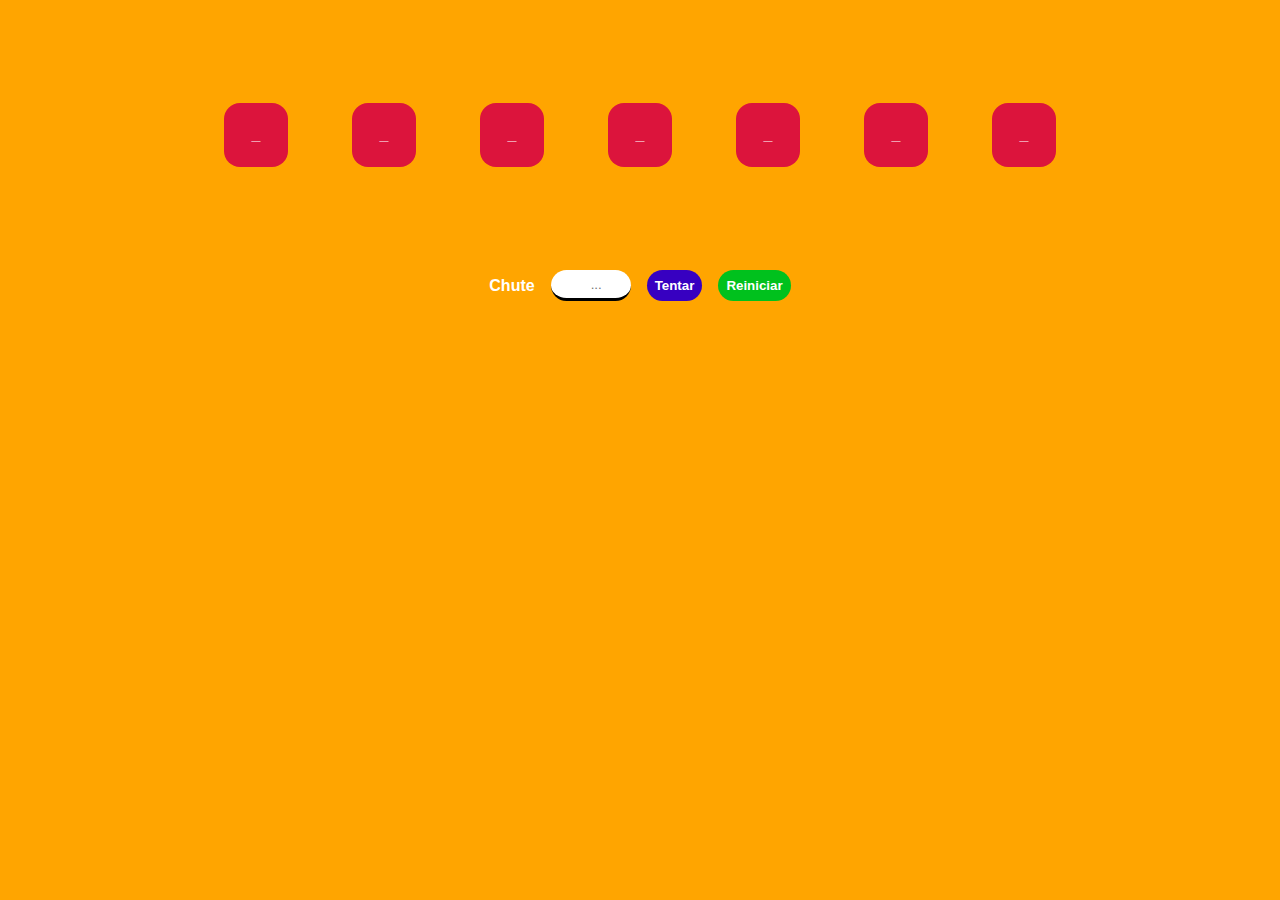
==== Jogo Web Forca/index.html @ 22496676 "FORCA" ====
<!DOCTYPE html>
<html lang="pt-br">

<head>
    <meta charset="UTF-8">
    <meta http-equiv="X-UA-Compatible" content="IE=edge">
    <meta name="viewport" content="width=device-width, initial-scale=1.0">
    <link rel="stylesheet" href="css/index.css">
    <link rel="stylesheet" href="css/stickman.css">
    <title>Forca</title>
</head>

<body>
    <ul id="tela">
    </ul>
    <div id="chutes">
        <label for="letra">Chute</label>
        <input id="letra" type="text" name="letra" type="text" maxlength="1"
            oninput="this.value = this.value.toUpperCase()" style="width: 2.5rem; padding-left: 2.5rem;"
            placeholder="...">
        <button id="chutes__tentar-button" onclick="main(),clearInput()">Tentar</button>
        <button id="chutes__reniciar-button" onclick="restart()">Reiniciar</button>
    </div>

    <div class="wrapper">
        <div class="hidden" id="head"></div>
        <div class="hidden" id="torso"></div>
        <div class="hidden" id="leftarm"></div>
        <div class="hidden" id="rightarm"></div>
        <div class="hidden" id="leftleg"></div>
        <div class="hidden" id="leftfoot"></div>
        <div class="hidden" id="rightleg"></div>
        <div class="hidden" id="rightfoot"></div>
    </div>
    <script src="/js/forca.js"></script>

    <!-- <script>
        var liPalavras = ["melancia", "banana", "uva", "empatia", "embuste", "verbete", "sublime",
            "sucinto", "inferir", "apatico", "acepção", "astucia", "redimir", "recesso", "estigma", "cultura", "refutar",
            "virtude", "cinismo", "exortar", "soberba", "trivial", "mitigar", "cordial", "aspecto", "imputar", "emergir",
            "sucesso", "alegria", "deboche", "candura", "ademais", "excerto", "almejar", "orgulho", "contudo", "oriundo",
            "alcunha", "austero", "coragem", "salutar", "sensato", "quimera", "excesso", "fomento", "saudade", "escroto",
            "erudito", "modesto", "parcial", "conciso", "amizade", "colosso", "demanda",
            "padecer", "piedade", "racismo", "vigente", "emotivo", "intenso", "auferir", "exilado", "bizarro", "profano",
            "ansioso", "colapso"];
        var save = liPalavras
        var pal_sort = Math.floor(Math.random() * liPalavras.length);
        var palavraStr = liPalavras[pal_sort].toUpperCase();
        var palavra = palavraStr.split('');
        var input = document.querySelector("#letra")
        let tentativas = 8;
        let jogada = undefined;
        let espaco = [];
        var tela = document.getElementById("tela");
        var li = document.createElement("li");
        var head = document.getElementById("head")
        var torso = document.getElementById("torso")
        var leftarm = document.getElementById("leftarm")
        var rightarm = document.getElementById("rightarm")
        var leftleg = document.getElementById("leftleg")
        var leftfoot = document.getElementById("leftfoot")
        var rightleg = document.getElementById("rightleg")
        var rightfoot = document.getElementById("rightfoot")



        input.select()

        function espacoGerar() {
            for (i = 0; i < palavra.length; i++) {
                espaco.push("_");
            }
            return espaco;
        }
        espacoGerar()

        // function espacoPrint(){
        //     for(i = 0; i < palavra.length; i++){
        //         console.log(espaco[i])
        //     }
        // }
        // espacoPrint()

        // Gerar espaços da palavra secreta no Front
        function espacosFront() {

            for (var j = 0; j < palavra.length; j++) {
                li = document.createElement("li");
                li.innerHTML = espaco[j]
                tela.appendChild(li);
            }
        }
        espacosFront()

        function removeEspacosFront() {
            while (tela.hasChildNodes()) {
                tela.removeChild(tela.firstChild);
            }
        }


        function verificar() {
            for (i = 0; i < palavra.length; i++) {
                if (palavra[i].includes(jogada)) {
                    tela.children[i].innerHTML = jogada
                    tela.children[i].classList.add("verde")
                    espaco.splice(i, palavra[i].length, jogada);
                    console.log("Acertou");
                }
            }
            if (!(palavra.includes(jogada))) {
                tentativas -= 1;
                console.log("Errou! Faltam", tentativas, "Tentativas");
            }

            return (espaco, tentativas);
        }

        function ganhou() {
            alert("Parabéns!! Você GANHOU!")
        }


        function main() {
            input.select()
            if (input.value == "") {
                alert("Não deixe o campo vazio.")
                return
            }
            if (tentativas > 1) {
                jogada = input.value;
                verificar();
                console.log(espaco);
                if (JSON.stringify(espaco) === JSON.stringify(palavra)) {
                    console.log("GANHOU!!!!");
                    setTimeout(ganhou, 430);
                    tentativas = -1;
                }
            }
            else {
                console.log("Enforcou! PERDEU!");
                alert("Enforcou! PERDEU! Tente novamente.")
                restart()
            }

            if (tentativas == 8) {
                head.classList.remove("head")
                torso.classList.remove("torso")
                leftarm.classList.remove("leftarm")
                rightarm.classList.remove("rightarm")
                leftleg.classList.remove("leftleg")
                leftfoot.classList.remove("leftfoot")
                rightleg.classList.remove("rightleg")
                rightfoot.classList.remove("rightfoot")

            }
            else if (tentativas == 7) {
                head.classList.add("head")
            }
            else if (tentativas == 6) {
                torso.classList.add("torso")
            }
            else if (tentativas == 5) {
                leftarm.classList.add("leftarm")
            }
            else if (tentativas == 4) {
                rightarm.classList.add("rightarm")
            }
            else if (tentativas == 3) {
                leftleg.classList.add("leftleg")
            }
            else if (tentativas == 2) {
                leftfoot.classList.add("leftfoot")
            }
            else if (tentativas == 1) {
                rightleg.classList.add("rightleg")
            }
            else if (tentativas == 0) {
                rightfoot.classList.add("rightfoot")
            }

        }

        function restart() {
            removeEspacosFront()
            liPalavras = save;
            pal_sort = Math.floor(Math.random() * liPalavras.length);
            palavraStr = liPalavras[pal_sort].toUpperCase();
            palavra = palavraStr.split('');
            tentativas = 8;
            jogada = undefined;
            espaco = []
            espacoGerar();
            console.clear();
            console.log(palavra);
            espacosFront()
            if (tentativas == 8) {
                head.classList.remove("head")
                torso.classList.remove("torso")
                leftarm.classList.remove("leftarm")
                rightarm.classList.remove("rightarm")
                leftleg.classList.remove("leftleg")
                leftfoot.classList.remove("leftfoot")
                rightleg.classList.remove("rightleg")
                rightfoot.classList.remove("rightfoot")

            }

        }
        function clearInput() {
            input.value = ""
        }
    </script> -->
</body>

</html>
---- Jogo Web Forca/css/index.css ----
*{
    margin: 0;
    padding: 0;
}

body{
    background-color: orange;
    font-family: Arial, Helvetica, sans-serif;
    display: flow-root;
    flex-direction: column;
    height: 100vh;
    justify-content: center;
    align-items: center;
}

#tela{
    display: flex;
    text-align: center;
    flex-direction: row;
    justify-content: center;
    align-items: center;
    height: 30vh;
    gap: 5%;
}

ul{
    display: flex;
    font-weight: bold;
    list-style: none;
}

#tela > li {
    display: flex;
    color: white;
    justify-content: center;
    align-items: center;
    border-radius: 1rem;
    background-color: crimson;
    width: 4rem;
    height: 4rem;
    transition: 0.5s;
}

.verde{
    background-color: rgb(0, 193, 29) !important;
}

#chutes{
    display: flex;
    flex-direction: row;
    justify-content:center;
    align-items: center;
    gap: 1rem;
    width: 100%;
}

#chutes > label {
    color: white;
    font-weight: bold;
}

#letra{
    color: rgb(0, 0, 0);
    height: 1.7rem;
    background-color: rgb(203, 132, 0);
    box-shadow: 0 0 0 0;
    border: 0 none;
    border-bottom: 1px solid black ;
    border-radius: 16px;
    outline: 0;
    transition: 0.4s;
}

#letra:focus{
    color: black;
    background-color: white;
    border-bottom: 3px solid black ;
    border-radius: 16px;
}

#chutes__tentar-button{
    border: none;
    color: white;
    font-weight: bold;
    background-color: rgb(55, 0, 193);
    border-radius: 16px;
    padding: 0.5rem;
    transition: 0.3s;
}

#chutes__tentar-button:hover{
    background-color: rgb(72, 0, 255);
    border-radius: 8px;
}

#chutes__tentar-button:active{
    background-color: white;
    transition: 0s;

}

#chutes__reniciar-button{
    border: none;
    color: white;
    font-weight: bold;
    background-color: rgb(0, 193, 29);
    border-radius: 18px;
    padding: 0.5rem;
    transition: 0.3s;
}

#chutes__reniciar-button:hover{
    background-color: rgb(0, 226, 34);
    border-radius: 8px;
}

#chutes__reniciar-button:active{
    background-color: white;
    transition: 0s;

}
@media screen and (max-width: 700px){
    #tela {
        height: 40vh;
    }
}



@media screen and (max-width: 350px){

    #chutes{
        display: flex;
        flex-direction: column;
        justify-content:center;
        align-items: center;
        gap: 1rem;
        width: 100%;
    }
}
---- Jogo Web Forca/css/stickman.css ----
.wrapper {
    width: 280px;
    height: 300px;
    display: flex;
    position: relative;
    bottom: 10vh;
}
.hidden{
    display: hidden;
}

.head {
    width: 50px;
    height: 60px;
    border: 5px solid black;
    border-radius: 50%;
    display: block;
    position: absolute;
    top: 21px;
    left: 133px;
    z-index: 1;
    animation: rock 1s alternate infinite ease-in-out;
    transform-origin: center bottom;
}

@keyframes rock {
    0% {
        transform: rotate(-10deg);
    }

    100% {
        transform: rotate(10deg);
    }
}

.torso {
    width: 6px;
    height: 100px;
    border: 3px solid black;
    display: block;
    position: absolute;
    top: 80px;
    left: 156px;
}

.leftleg {
    width: 6px;
    height: 100px;
    border: 3px solid black;
    display: block;
    position: absolute;
    top: 175px;
    left: 155px;
    transform: rotate(12deg);
    transform-origin: top;
}

.rightleg {
    width: 6px;
    height: 100px;
    border: 3px solid black;
    display: block;
    position: absolute;
    top: 175px;
    left: 157px;
    transform: rotate(-12deg);
    transform-origin: top;
}

.leftarm {
    width: 100px;
    height: 6px;
    border: 3px solid black;
    display: block;
    position: absolute;
    top: 86px;
    left: 57px;
    animation: wave 1s alternate infinite ease-in-out;
    transform-origin: 100%;
}

@keyframes wave {
    0% {
        transform: rotate(-20deg);
    }

    100% {
        transform: rotate(40deg);
    }
}

.rightarm {
    width: 100px;
    height: 6px;
    border: 3px solid black;
    display: block;
    position: absolute;
    top: 86px;
    left: 161px;
    animation: wave2 1s alternate infinite ease-in-out;
    transform-origin: 0%;
}

@keyframes wave2 {
    0% {
        transform: rotate(20deg);
    }

    100% {
        transform: rotate(-40deg);
    }
}

.leftfoot {
    width: 30px;
    height: 6px;
    border: 3px solid black;
    display: block;
    position: absolute;
    top: 270px;
    left: 110px;
    transform: rotate(8deg);
}

.rightfoot {
    width: 30px;
    height: 6px;
    border: 3px solid black;
    display: block;
    position: absolute;
    top: 270px;
    left: 178px;
    transform: rotate(-8deg);
}
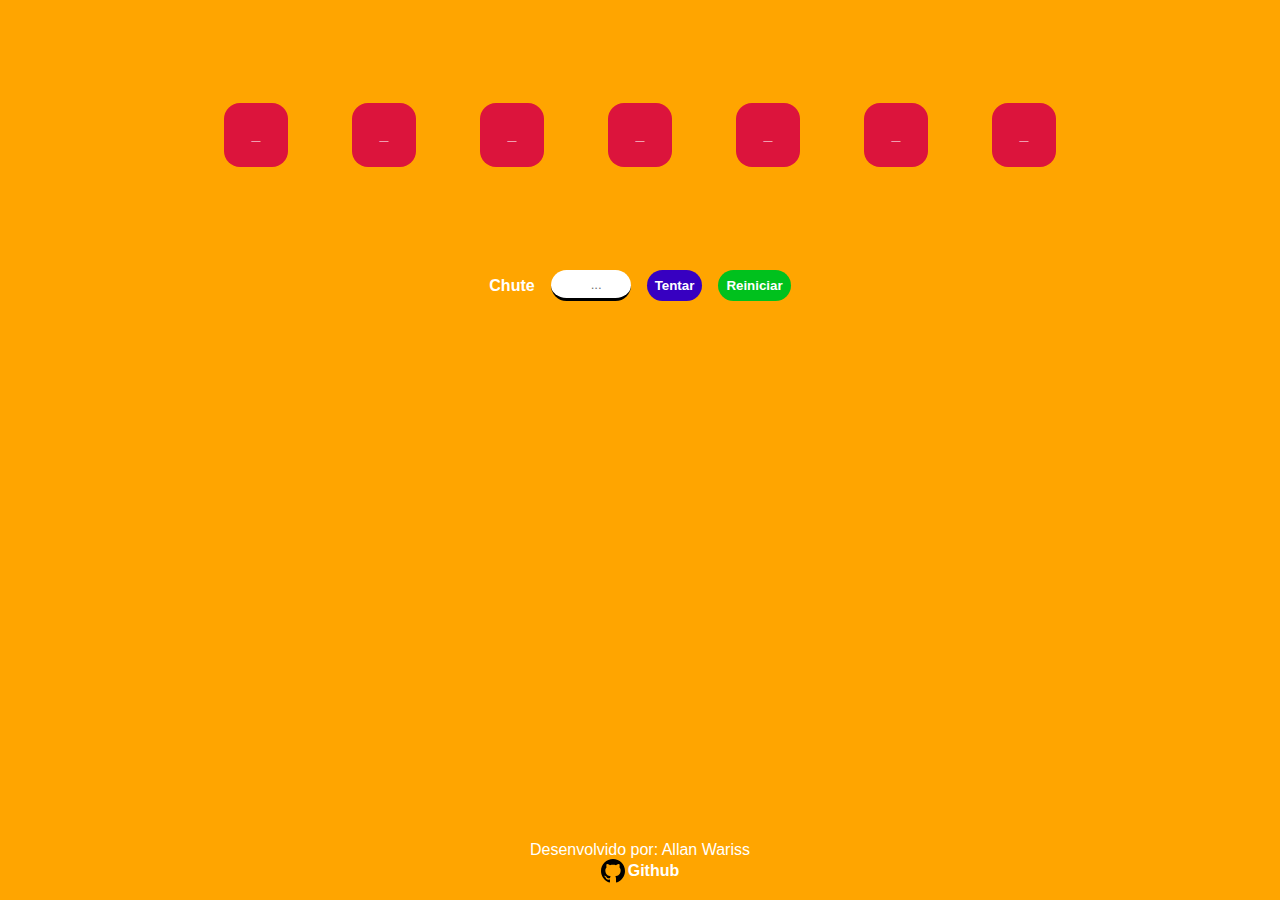
==== commit 53dac024: "FORCA" ====
--- a/Jogo Web Forca/index.html
+++ b/Jogo Web Forca/index.html
@@ -32,6 +32,11 @@
         <div class="hidden" id="rightleg"></div>
         <div class="hidden" id="rightfoot"></div>
     </div>
+
+    <footer>
+        <p>Desenvolvido por: Allan Wariss</p>
+        <p><a href="https://github.com/Allan-Wariss"><img src="img/iconmonstr-github-1.svg">Github</a></p>
+     </footer>
     <script src="/js/forca.js"></script>
 
     <!-- <script>
@@ -139,7 +144,7 @@
             }
             else {
                 console.log("Enforcou! PERDEU!");
-                alert("Enforcou! PERDEU! Tente novamente.")
+                alert("PERDEU! A palavra era: "+palavraStr)
                 restart()
             }
 
--- a/Jogo Web Forca/css/index.css
+++ b/Jogo Web Forca/css/index.css
@@ -3,17 +3,21 @@
     padding: 0;
 }
 
+a{
+    text-decoration: none;
+}
+
 body{
     background-color: orange;
     font-family: Arial, Helvetica, sans-serif;
-    display: flow-root;
+    display: flex;
     flex-direction: column;
     height: 100vh;
-    justify-content: center;
     align-items: center;
 }
 
 #tela{
+    width: 100%;
     display: flex;
     text-align: center;
     flex-direction: row;
@@ -78,6 +82,10 @@
     border-radius: 16px;
 }
 
+button:hover{
+    cursor: pointer;
+}
+
 #chutes__tentar-button{
     border: none;
     color: white;
@@ -119,6 +127,32 @@
     transition: 0s;
 
 }
+
+footer{
+    width: 100%;
+    height: fit-content;
+    color: white;
+    display: flex;
+    flex-direction: column;
+    position: sticky;
+    align-items: center;
+    justify-content: end;
+}
+
+footer > p >a{
+    color: white;
+    display: flex;
+    font-weight: bold;
+    align-items: center;
+    justify-content: center;
+    gap: 3px;
+}
+
+footer > :nth-child(2){
+    
+}
+
+
 @media screen and (max-width: 700px){
     #tela {
         height: 40vh;
--- a/Jogo Web Forca/css/stickman.css
+++ b/Jogo Web Forca/css/stickman.css
@@ -1,9 +1,9 @@
 .wrapper {
     width: 280px;
-    height: 300px;
+    height: 60vh;
     display: flex;
     position: relative;
-    bottom: 10vh;
+    /* bottom: -10vh; */
 }
 .hidden{
     display: hidden;
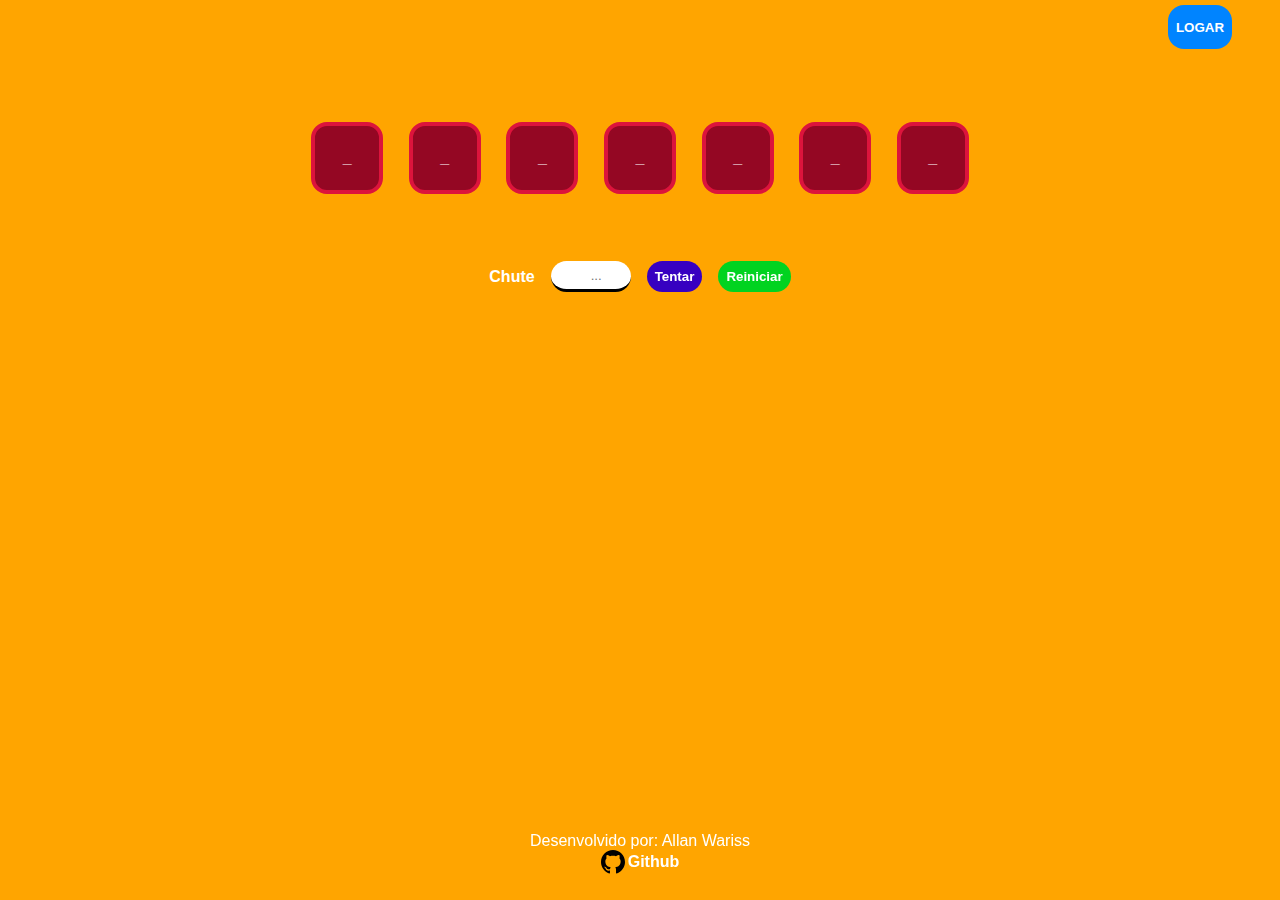
==== commit 44829844: "FORCA" ====
--- a/Jogo Web Forca/index.html
+++ b/Jogo Web Forca/index.html
@@ -7,67 +7,129 @@
     <meta name="viewport" content="width=device-width, initial-scale=1.0">
     <link rel="stylesheet" href="css/index.css">
     <link rel="stylesheet" href="css/stickman.css">
+    <link rel="stylesheet" href="css/login-popup.css">
     <title>Forca</title>
 </head>
 
 <body>
-    <ul id="tela">
-    </ul>
-    <div id="chutes">
-        <label for="letra">Chute</label>
-        <input id="letra" type="text" name="letra" type="text" maxlength="1"
-            oninput="this.value = this.value.toUpperCase()" style="width: 2.5rem; padding-left: 2.5rem;"
-            placeholder="...">
-        <button id="chutes__tentar-button" onclick="main(),clearInput()">Tentar</button>
-        <button id="chutes__reniciar-button" onclick="restart()">Reiniciar</button>
-    </div>
-
-    <div class="wrapper">
-        <div class="hidden" id="head"></div>
-        <div class="hidden" id="torso"></div>
-        <div class="hidden" id="leftarm"></div>
-        <div class="hidden" id="rightarm"></div>
-        <div class="hidden" id="leftleg"></div>
-        <div class="hidden" id="leftfoot"></div>
-        <div class="hidden" id="rightleg"></div>
-        <div class="hidden" id="rightfoot"></div>
+    <header> <button onclick="openPopup()">LOGAR</button></header>
+
+
+    <main id="game__main">
+        <ul id="tela">
+        </ul>
+        <form id="chutes">
+            <label for="letra">Chute</label>
+            <input id="letra" type="text" name="letra" type="text" maxlength="1"
+                oninput="this.value = this.value.toUpperCase()" style="width: 2.5rem; padding-left: 2.5rem;"
+                placeholder="..." onsubmit="main()" onfocus="return false">
+            <button id="chutes__tentar-button" onclick="main(),clearInput() ;return false">Tentar</button>
+            <button id="chutes__reniciar-button" onclick="restart() ;return false">Reiniciar</button>
+        </form>
+
+        <div class="wrapper">
+            <div class="hidden" id="head"></div>
+            <div class="hidden" id="torso"></div>
+            <div class="hidden" id="leftarm"></div>
+            <div class="hidden" id="rightarm"></div>
+            <div class="hidden" id="leftleg"></div>
+            <div class="hidden" id="leftfoot"></div>
+            <div class="hidden" id="rightleg"></div>
+            <div class="hidden" id="rightfoot"></div>
+        </div>
+
+
+    </main>
+
+    <div class="login__popup">
+        <div onclick="openPopup()" class="login__popup-background"></div>
+        <main id="login__popup-content">
+            <div id="login__popup-close">
+                <button onclick="openPopup()">X</button>
+            </div>
+            <form id="login__popup-inputs">
+                <label for="user">Usuário</label>
+                <input placeholder="Antonio@email.com" type="email" name="user" id="user" required>
+                <label for="password">Senha</label>
+                <input placeholder="*****" type="password" name="password" id="password" required>
+                <button id="login__popup-login">LOGAR</button>
+            </form>
+
+            <button id="login__popup-register">CADASTRAR</button>
+        </main>
     </div>
 
     <footer>
         <p>Desenvolvido por: Allan Wariss</p>
         <p><a href="https://github.com/Allan-Wariss"><img src="img/iconmonstr-github-1.svg">Github</a></p>
-     </footer>
+    </footer>
     <script src="/js/forca.js"></script>
+    <script src="/js/popup.js"></script>
 
     <!-- <script>
-        var liPalavras = ["melancia", "banana", "uva", "empatia", "embuste", "verbete", "sublime",
-            "sucinto", "inferir", "apatico", "acepção", "astucia", "redimir", "recesso", "estigma", "cultura", "refutar",
-            "virtude", "cinismo", "exortar", "soberba", "trivial", "mitigar", "cordial", "aspecto", "imputar", "emergir",
-            "sucesso", "alegria", "deboche", "candura", "ademais", "excerto", "almejar", "orgulho", "contudo", "oriundo",
-            "alcunha", "austero", "coragem", "salutar", "sensato", "quimera", "excesso", "fomento", "saudade", "escroto",
-            "erudito", "modesto", "parcial", "conciso", "amizade", "colosso", "demanda",
-            "padecer", "piedade", "racismo", "vigente", "emotivo", "intenso", "auferir", "exilado", "bizarro", "profano",
-            "ansioso", "colapso"];
-        var save = liPalavras
-        var pal_sort = Math.floor(Math.random() * liPalavras.length);
-        var palavraStr = liPalavras[pal_sort].toUpperCase();
-        var palavra = palavraStr.split('');
-        var input = document.querySelector("#letra")
-        let tentativas = 8;
+        var popup = document.querySelector(".login__popup")
+        var popupBackground = document.querySelector(".login__popup-background")
+
+
+        function openPopup() {
+            popup.classList.toggle("login__popup-open")
+            popupBackground.classList.toggle("login__popup-background-open")
+        }
+    </script>
+
+    <script>
+        var liPalavras = undefined;
+        var save = undefined;
+        var pal_sort = undefined;
+        var palavraStr = undefined;
+        var palavra = undefined;
+        var input = undefined;
+        let tentativas = undefined;
         let jogada = undefined;
         let espaco = [];
-        var tela = document.getElementById("tela");
-        var li = document.createElement("li");
-        var head = document.getElementById("head")
-        var torso = document.getElementById("torso")
-        var leftarm = document.getElementById("leftarm")
-        var rightarm = document.getElementById("rightarm")
-        var leftleg = document.getElementById("leftleg")
-        var leftfoot = document.getElementById("leftfoot")
-        var rightleg = document.getElementById("rightleg")
-        var rightfoot = document.getElementById("rightfoot")
-
-
+        var tela = undefined;
+        var li = undefined;
+        var head = undefined;
+        var torso = undefined;
+        var leftarm = undefined;
+        var rightarm = undefined;
+        var leftleg = undefined;
+        var leftfoot = undefined;
+        var rightleg = undefined;
+        var rightfoot = undefined;
+
+        function padrao() {
+            liPalavras = ["melancia", "banana", "uva", "empatia", "embuste", "verbete", "sublime",
+                "sucinto", "inferir", "apatico", "acepção", "astucia", "redimir", "recesso", "estigma", "cultura", "refutar",
+                "virtude", "cinismo", "exortar", "soberba", "trivial", "mitigar", "cordial", "aspecto", "imputar", "emergir",
+                "sucesso", "alegria", "deboche", "candura", "ademais", "excerto", "almejar", "orgulho", "contudo", "oriundo",
+                "alcunha", "austero", "coragem", "salutar", "sensato", "quimera", "excesso", "fomento", "saudade", "escroto",
+                "erudito", "modesto", "parcial", "conciso", "amizade", "colosso", "demanda",
+                "padecer", "piedade", "racismo", "vigente", "emotivo", "intenso", "auferir", "exilado", "bizarro", "profano",
+                "ansioso", "colapso"];
+            save = liPalavras
+            pal_sort = Math.floor(Math.random() * liPalavras.length);
+            palavraStr = liPalavras[pal_sort].toUpperCase();
+            palavra = palavraStr.split('');
+            input = document.querySelector("#letra")
+            tentativas = 8;
+            jogada = undefined;
+            espaco = [];
+            tela = document.getElementById("tela");
+            li = document.createElement("li");
+            head = document.getElementById("head")
+            torso = document.getElementById("torso")
+            leftarm = document.getElementById("leftarm")
+            rightarm = document.getElementById("rightarm")
+            leftleg = document.getElementById("leftleg")
+            leftfoot = document.getElementById("leftfoot")
+            rightleg = document.getElementById("rightleg")
+            rightfoot = document.getElementById("rightfoot")
+
+            return liPalavras, save, pal_sort, palavraStr, palavra, input, tentativas, jogada, espaco, tela, li, head, torso, leftarm, rightarm, leftleg,
+                leftfoot, rightleg, rightfoot
+        }
+        padrao()
 
         input.select()
 
@@ -125,6 +187,10 @@
             alert("Parabéns!! Você GANHOU!")
         }
 
+        function perdeu() {
+            alert("PERDEU! A palavra era: " + palavraStr)
+        }
+
 
         function main() {
             input.select()
@@ -132,7 +198,7 @@
                 alert("Não deixe o campo vazio.")
                 return
             }
-            if (tentativas > 1) {
+            if (tentativas >= 1) {
                 jogada = input.value;
                 verificar();
                 console.log(espaco);
@@ -141,11 +207,6 @@
                     setTimeout(ganhou, 430);
                     tentativas = -1;
                 }
-            }
-            else {
-                console.log("Enforcou! PERDEU!");
-                alert("PERDEU! A palavra era: "+palavraStr)
-                restart()
             }
 
             if (tentativas == 8) {
@@ -184,17 +245,17 @@
                 rightfoot.classList.add("rightfoot")
             }
 
+            if (tentativas == 0) {
+                console.log("Enforcou! PERDEU!");
+                setTimeout(perdeu, 430)
+                setTimeout(restart, 450)
+            }
+
         }
 
         function restart() {
             removeEspacosFront()
-            liPalavras = save;
-            pal_sort = Math.floor(Math.random() * liPalavras.length);
-            palavraStr = liPalavras[pal_sort].toUpperCase();
-            palavra = palavraStr.split('');
-            tentativas = 8;
-            jogada = undefined;
-            espaco = []
+            padrao()
             espacoGerar();
             console.clear();
             console.log(palavra);
--- a/Jogo Web Forca/css/index.css
+++ b/Jogo Web Forca/css/index.css
@@ -12,7 +12,30 @@
     font-family: Arial, Helvetica, sans-serif;
     display: flex;
     flex-direction: column;
-    height: 100vh;
+   
+}
+
+header{
+    display: flex;
+    justify-content: end;
+    align-items: center;
+    height: 6vh;
+}
+
+header > button{
+    color: white;
+    font-weight: bold;
+    background-color: rgb(0, 132, 255);
+    border: none;
+    border-radius: 1rem;
+    margin: 0 3rem 0 0 ;
+    width: 4rem;
+    height: 80%;
+}
+
+#game__main{
+    display: flex;
+    flex-direction: column;
     align-items: center;
 }
 
@@ -23,8 +46,8 @@
     flex-direction: row;
     justify-content: center;
     align-items: center;
-    height: 30vh;
-    gap: 5%;
+    height: 23vh;
+    gap: 2%;
 }
 
 ul{
@@ -39,7 +62,8 @@
     justify-content: center;
     align-items: center;
     border-radius: 1rem;
-    background-color: crimson;
+    border: 0.25rem solid crimson;
+    background-color: rgb(148, 7, 35);
     width: 4rem;
     height: 4rem;
     transition: 0.5s;
@@ -47,6 +71,8 @@
 
 .verde{
     background-color: rgb(0, 193, 29) !important;
+    border: 0.25rem solid rgb(1, 211, 32) !important;
+
 }
 
 #chutes{
@@ -65,6 +91,9 @@
 
 #letra{
     color: rgb(0, 0, 0);
+    display: flex;
+    justify-content: start;
+    align-items: start;
     height: 1.7rem;
     background-color: rgb(203, 132, 0);
     box-shadow: 0 0 0 0;
@@ -75,6 +104,10 @@
     transition: 0.4s;
 }
 
+#letra::placeholder{
+    text-align: start;
+}
+
 #letra:focus{
     color: black;
     background-color: white;
@@ -111,7 +144,7 @@
     border: none;
     color: white;
     font-weight: bold;
-    background-color: rgb(0, 193, 29);
+    background-color: rgb(1, 211, 32);
     border-radius: 18px;
     padding: 0.5rem;
     transition: 0.3s;
@@ -134,7 +167,6 @@
     color: white;
     display: flex;
     flex-direction: column;
-    position: sticky;
     align-items: center;
     justify-content: end;
 }
@@ -146,10 +178,6 @@
     align-items: center;
     justify-content: center;
     gap: 3px;
-}
-
-footer > :nth-child(2){
-    
 }
 
 
--- a/Jogo Web Forca/css/login-popup.css
+++ b/Jogo Web Forca/css/login-popup.css
@@ -0,0 +1,148 @@
+.login__popup{
+    font-weight: bold;
+    color: white;
+    display:flex;
+    width: 100vw;
+    height: 100vh;
+    position: fixed;
+    justify-content: center;
+    align-items: center;
+    bottom: 7000px;
+    transition: 1s;
+}
+
+
+
+.login__popup-background{
+    display: flex;
+    position: fixed;
+    background-color: rgba(255, 0, 0, 0);
+    width: 100vw;
+    height: 100vh;
+    transition: backdrop-filter 3s ease, background-color 3s ease;
+    
+    bottom: 7000px;
+}
+
+.login__popup-open{
+    font-weight: bold;
+    color: white;
+    display:flex;
+    width: 100vw;
+    height: 100vh;
+    position: fixed;
+    justify-content: center;
+    align-items: center;
+    bottom: 0px;
+    transition: 1s;
+    z-index: 1;
+}
+
+.login__popup-background-open{
+    display: flex;
+    position: fixed;
+    width: 100vw;
+    height: 100vh;
+    background-color: rgba(39, 39, 39, 0.633);
+    backdrop-filter: blur(10px);
+    transition: backdrop-filter 3s ease, background-color 3s ease;
+    
+    bottom: 0px;
+}
+
+::placeholder{
+    text-align: center;
+}
+
+
+#login__popup-content{
+    background-color: brown;
+    border-radius: 1rem;
+    display: flex;
+    position: fixed;
+    flex-direction: column;
+    justify-content: start;
+    align-items: center;
+    width: 50vw;
+    height: 50vh;
+    padding-bottom: 2%;
+    gap: 5%;
+}
+
+#login__popup-close{
+    display: flex;
+    justify-content: end;
+    padding: right 1rem; 
+    width: 100%;
+    height: 10%;
+    margin-bottom: 6%;
+}
+
+#login__popup-close > button{
+    font-weight: bold;
+    color: white;
+    background-color: rgb(18, 18, 18);
+    width: 2rem;
+    border: none;
+    border-top-right-radius: 1rem;
+    border-bottom-left-radius: 1rem;
+    transition: 0.2s;
+}
+
+#login__popup-close > button:hover{
+    color: black;
+    background: white;
+}
+
+#login__popup-inputs{
+    display: flex;
+    flex-direction: column;
+    width: 30vw;
+    height: fit-content;
+}
+
+#login__popup-inputs > input{
+    border: none;
+    padding: 0.5rem;
+    border-radius: 8px;
+    margin-bottom: 5%;
+}
+
+#login__popup-login{
+    font-weight: bold;
+    color: white;
+    background-color: orange;
+    border: 0.1rem solid white;
+    border-radius: 1rem;
+    padding: 1rem;
+    transition: 0.2s;
+}
+
+#login__popup-login:hover{
+    color: orange;
+    background-color: rgb(124, 31, 31);
+    border: 0.1rem solid orange;
+}
+
+#login__popup-register{
+    font-weight: bold;
+    color: white;
+    background-color: rgb(0, 237, 0);
+    border: 0.1rem solid white;
+    border-radius: 1rem;
+    padding: 1rem;
+    transition: 0.2s;
+}
+
+#login__popup-register:hover{
+    color: rgb(0, 237, 0);
+    background-color: rgb(124, 31, 31);
+    border: 0.1rem solid rgb(0, 237, 0);
+}
+
+
+@media screen and (max-width: 350px){
+    #login__popup-content{
+        width: 70vw;
+    }
+}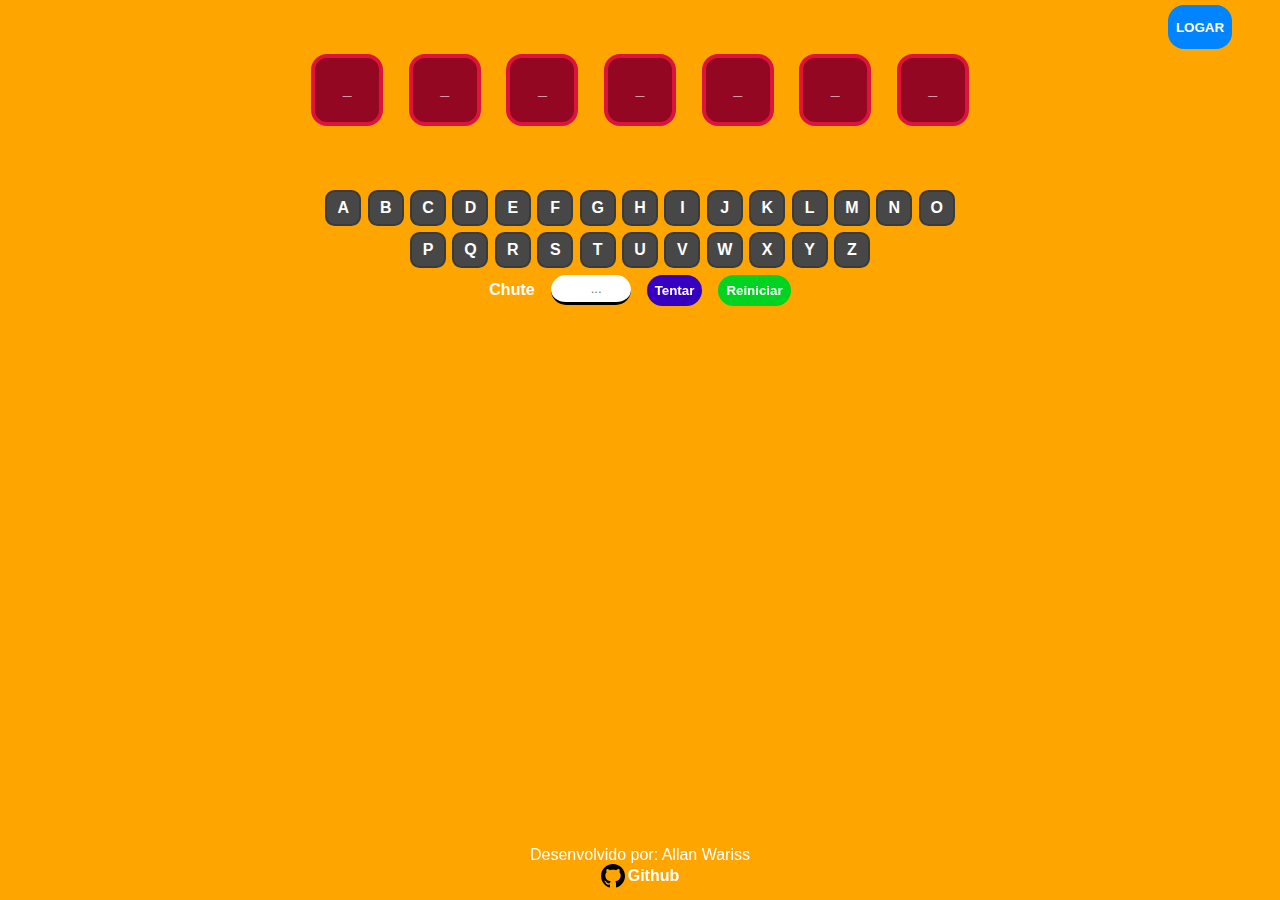
==== commit 333176fc: "FORCA" ====
--- a/Jogo Web Forca/index.html
+++ b/Jogo Web Forca/index.html
@@ -17,6 +17,10 @@
 
     <main id="game__main">
         <ul id="tela">
+        </ul>
+        <ul class="letras__afbt">
+            <li>A</li> <li>B</li> <li>C</li> <li>D</li> <li>E</li> <li>F</li> <li>G</li> <li>H</li> <li>I</li> <li>J</li> <li>K</li> <li>L</li> <li>M</li> <li>N</li>
+            <li>O</li> <li>P</li> <li>Q</li> <li>R</li> <li>S</li> <li>T</li> <li>U</li> <li>V</li> <li>W</li> <li>X</li> <li>Y</li> <li>Z</li>
         </ul>
         <form id="chutes">
             <label for="letra">Chute</label>
--- a/Jogo Web Forca/css/index.css
+++ b/Jogo Web Forca/css/index.css
@@ -46,8 +46,9 @@
     flex-direction: row;
     justify-content: center;
     align-items: center;
-    height: 23vh;
+    height: fit-content;
     gap: 2%;
+    margin-bottom:5% ;
 }
 
 ul{
@@ -66,6 +67,46 @@
     background-color: rgb(148, 7, 35);
     width: 4rem;
     height: 4rem;
+    transition: 0.5s;
+}
+
+.letras__afbt{
+    display: flex;
+    flex-wrap: wrap;
+    justify-content: center;
+    align-items: center;
+    width: 50%;
+    height: fit-content;
+    gap: 1%;
+}
+
+.letras__afbt > li {
+    display: flex;
+    color: white;
+    justify-content: center;
+    align-items: center;
+    border-radius: 0.6rem;
+    border: 0.15rem solid rgb(58, 58, 58);
+    background-color: rgb(71, 71, 71);
+    width: 2rem;
+    height: 2rem;
+    margin-bottom: 1%;
+    transition: 0.5s;
+}
+
+.letras__afbt-usada {
+    border-radius: 0.6rem;
+    background-color: rgb(255, 196, 0) !important;
+    border: 0.15rem solid rgb(240, 184, 0) !important;
+    transition: 0.5s;
+}
+
+.letras__afbt-acertada {
+    background-color: rgb(0, 193, 29) !important;
+    border: 0.15rem solid rgb(1, 211, 32) !important;
+    width: 2rem;
+    height: 2rem;
+    margin-bottom: 1%;
     transition: 0.5s;
 }
 
@@ -182,8 +223,17 @@
 
 
 @media screen and (max-width: 700px){
-    #tela {
-        height: 40vh;
+    #tela > li {
+        display: flex;
+        color: white;
+        justify-content: center;
+        align-items: center;
+        border-radius: 0.6rem;
+        border: 0.15rem solid crimson;
+        background-color: rgb(148, 7, 35);
+        width: 2.5rem;
+        height: 2.5rem;
+        transition: 0.5s;
     }
 }
 
